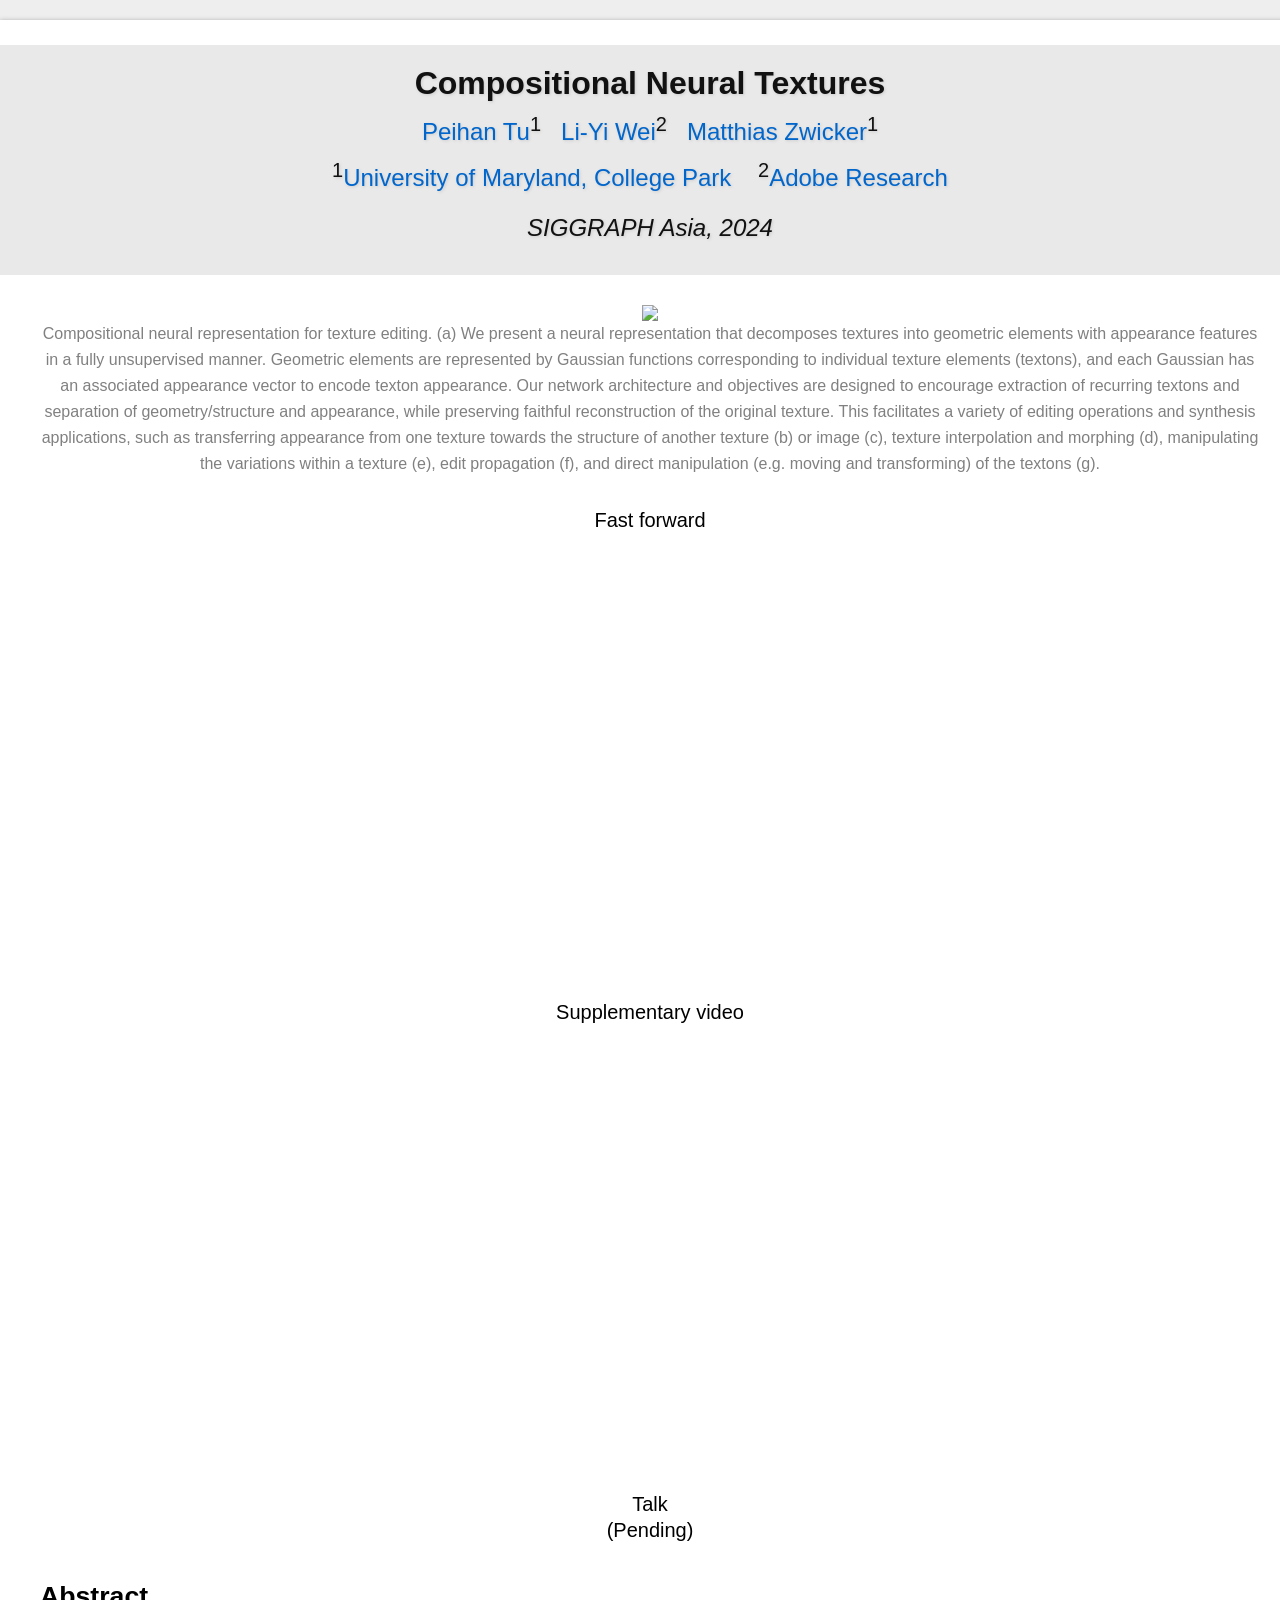
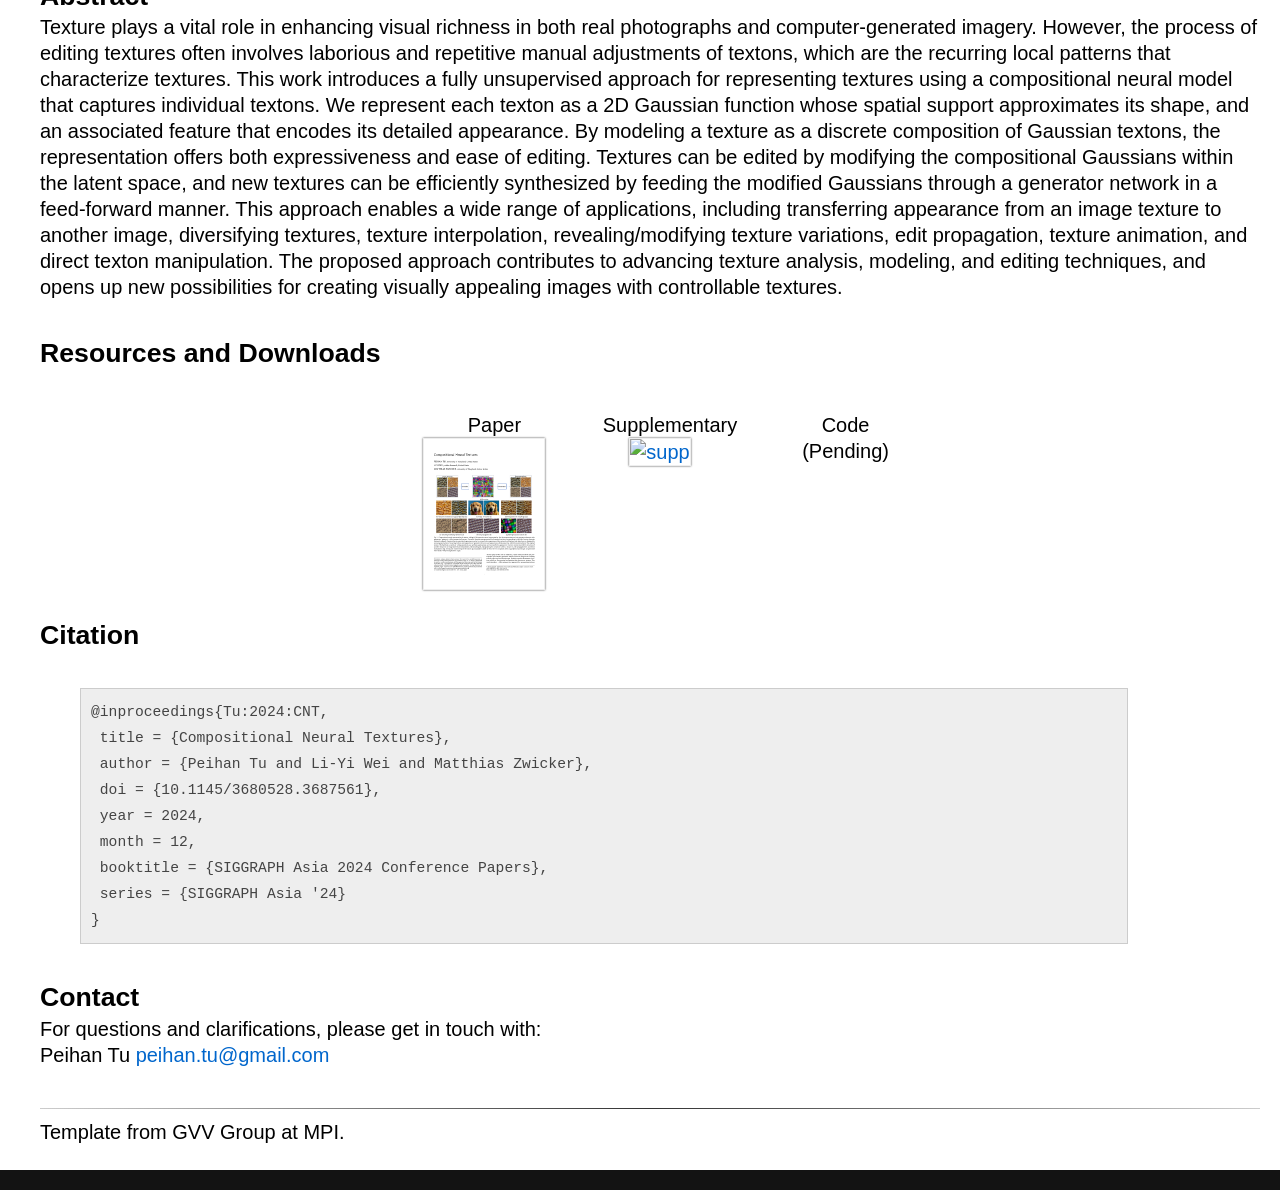
==== index.html @ 29bc8c6d "Add others" ====
<!DOCTYPE html PUBLIC "-//W3C//DTD XHTML 1.0 Transitional//EN" "http://www.w3.org/TR/xhtml1/DTD/xhtml1-transitional.dtd">
<html xmlns="http://www.w3.org/1999/xhtml" class="cye-disabled cye-nm"><head><meta http-equiv="Content-Type" content="text/html; charset=UTF-8">
<title>Compositional Neural Textures</title>


<!-- Meta tags for Zotero grab citation -->
<meta name="citation_title" content="Compositional Neural Textures">
<meta name="citation_author" content="Tu, Peihan">
<meta name="citation_author" content="Wei, Li-Yi">
<meta name="citation_author" content="Zwicker, Matthias">
<meta name="citation_publication_date" content="2024">
<meta name="citation_conference_title" content="SIGGRAPH Asia 2024">
<!-- <meta name="citation_volume" content="271"> -->
<!-- <meta name="citation_issue" content="20"> -->
<!-- <meta name="citation_firstpage" content="11761"> -->
<!-- <meta name="citation_lastpage" content="11766"> -->
<meta name="citation_pdf_url" content="https://phtu-cs.github.io/cct-siga20/index_files/siga24-cnt-Tu.pdf">

<!-- Meta tags for search engines to crawl -->
<meta name="robots" content="index,follow">
<meta name="description" content="Repetitive patterns are ubiquitous in natural and man-made objects, with a variety of development tools and methods. Manual authoring provides unprecedented degree of freedom and control, but can require significant artistic expertise and manual labor. Computational methods can automate parts of the manual creation process, but are mainly tailored for discrete pixels or elements instead of more general continuous structures. We propose an example-based method to synthesize continuous curve patterns from exemplars. Our main idea is to extend prior sample-based discrete element synthesis methods to consider not only sample positions (geometry) but also their connections (topology). Since continuous structures can exhibit higher complexity than discrete elements, we also propose robust, hierarchical synthesis to enhance output quality. Our algorithm can generate a variety of continuous curve patterns fully automatically. For further quality improvement and customization, we also present an autocomplete user interface to facilitate interactive creation and iterative editing. We evaluate our methods and interface via different patterns, ablation studies, and comparisons with alternative methods.">
<meta name="keywords" content="curve, textures, graphics, rendering, synthesis, vector graphics, patterns">
<link rel="author" href="http://www.cs.umd.edu/~phtu/">

<!-- Fonts and stuff -->
<!--<link href='http://fonts.googleapis.com/css?family=Open+Sans:400italic,700italic,800italic,400,700,800' rel='stylesheet' type='text/css'>-->
<link rel="stylesheet" type="text/css" href="./index_files/project.css" media="screen">
<link rel="stylesheet" type="text/css" media="screen" href="./index_files/iconize.css">
<!--<script src="js/google-code-prettify/prettify.js"></script>--> 


<style id="nightModeStyle">
html.cye-enabled.cye-nm:not(*:-webkit-full-screen) body,
 html.cye-enabled.cye-nm:not(*:-webkit-full-screen) #cye-workaround-body {-webkit-filter:contrast(91%) brightness(84%) invert(1);}</style><style id="cyebody">html.cye-enabled.cye-lm body{background-color:#cae6cd !important;border-color:rgb(50, 57, 51) !important;background-image:none !important;color:#000000  !important}</style><style id="cyediv">html.cye-enabled.cye-lm div{background-color:#cae6cd !important;border-color:rgb(50, 57, 51) !important;background-image:none !important;color:#000000  !important}</style><style id="cyetable">html.cye-enabled.cye-lm th{background-color:#cae6cd !important;border-color:rgb(50, 57, 51) !important;background-image:none !important;color:#000000  !important}html.cye-enabled.cye-lm td{background-color:#cae6cd !important;border-color:rgb(50, 57, 51) !important;background-image:none !important;color:#000000  !important}</style><style id="cyetextInput">html.cye-enabled.cye-lm input[type=text]{background-color:#cae6cd !important;border-color:rgb(50, 57, 51) !important;background-image:none !important;color:#000000  !important}html.cye-enabled.cye-lm textarea{background-color:#cae6cd !important;border-color:rgb(50, 57, 51) !important;background-image:none !important;color:#000000  !important}</style><style id="cyeselect">html.cye-enabled.cye-lm select{background-color:#cae6cd !important;border-color:rgb(50, 57, 51) !important;background-image:none !important;color:#000000  !important}</style><style id="cyeul">html.cye-enabled.cye-lm ul{background-color:#cae6cd !important;border-color:rgb(50, 57, 51) !important;background-image:none !important;color:#000000  !important}</style><style id="cyeChangeByClick">html.cye-enabled.cye-lm .cye-lm-tag,html.cye-enabled.cye-lm.cye-lm-tag{background-color:#cae6cd !important;border-color:rgb(50, 57, 51) !important;background-image:none !important;color:#000000  !important}</style></head>

<body style="">
  <div id="content">
    <div id="content-inner">
      <div class="section logos">
	<!-- <a href="https://www.cs.umd.edu/" target="_blank"><img width="18%" height="18%" src="./index_files/umd.png"></a> -->
<!-- 	<a href="http://www.cs.uni-saarland.de/" target="_blank"><img width="15%" height="15%" src="images/uds_csgrad_web.png"></a>
	<a href="https://www.epfl.ch/en/" target="_blank"><img width="14%" height="14%" src="images/epfl.png"></a>
	<a href="https://www.cs.ubc.ca/" target="_blank"><img width="14%" height="14%" src="images/ubc.png"></a> -->
      </div>

      <div class="section head">
          <h1>Compositional Neural Textures</h1>

	<div class="authors">
	  <a href="http://www.cs.umd.edu/~phtu/" target="_blank">Peihan Tu</a><sup>1</sup>&nbsp;&nbsp;
	  <a href="https://www.liyiwei.org/" target="_blank">Li-Yi Wei</a><sup>2</sup>&nbsp;&nbsp;
	  <a href="http://www.cs.umd.edu/~zwicker/" target="_blank">Matthias Zwicker</a><sup>1</sup>
	  <!-- &#160;&#160; -->
	 <!--  <a href="http://people.mpi-inf.mpg.de/~elgharib/" target="_blank">Mohamed Elgharib</a><sup>1,2</sup>&#160;&#160;<br />
	  <a href="https://people.epfl.ch/pascal.fua" target="_blank">Pascal Fua</a><sup>3</sup>&#160;&#160;
	  <a href="http://people.mpi-inf.mpg.de/~hpseidel/" target="_blank">Hans-Peter Seidel</a><sup>1,2</sup>&#160;&#160;
	  <a href="https://people.epfl.ch/helge.rhodin" target="_blank">Helge Rhodin</a><sup>3,4</sup>&#160;&#160;
	  <a href="http://virtualhumans.mpi-inf.mpg.de/people/pons-moll.html" target="_blank">Gerard Pons-Moll</a><sup>1,2</sup>&#160;&#160;
	  <a href="http://www.mpi-inf.mpg.de/~theobalt/" target="_blank">Christian Theobalt</a><sup>1,2</sup> -->
	</div>

	<div class="affiliations">
	  <sup>1</sup><a href="https://www.cs.umd.edu/" target="_blank">University of Maryland, College Park</a> &nbsp;&nbsp;
	  <sup>2</sup><a href="https://research.adobe.com/" target="_blank">Adobe Research</a> &nbsp;&nbsp;
	  <br>
	</div>

<!--
	<div class="venue">The IEEE/CVF Conference on Computer Vision and Pattern Recognition (<a href="http://cvpr2020.thecvf.com/" target="_blank">CVPR 2020</a>) (<strong><font color="red">Oral</font></strong>), Seattle, WA.</div>
-->

		<div class="venue">SIGGRAPH Asia, 2024 </div> 

      </div>
	  

	  <!--	<div class="section abstract">
	  <center>
	    <h2>
	      <b>Update: The dataset is now available for download</b>
	      </h2>
	    </center>
	  <center>
	    <h2>
	      <b>Update: Live demo of VNect at CVPR17! (<a href="../VNectDemo/" target="_blank">More details</a>)</b>
	      </h2>
              </center>
          </br>
	  <center>
	    <h2>
                <b>Update: <a href="../VNectDemo/" target="_blank">VNect Demo</a> Model and Code Available For <br> Download as a <a href="#library"> C++ Library</a>! </b>
	      </h2>
	    </center>
          </div> -->


    <!--   <div class="section teaser">
          <iframe width="640" height="360" src="//www.youtube-nocookie.com/embed/W1ZNFfftx2E?showinfo=0&controls=1&modestbranding=0&autohide=1&theme=light" frameborder="0" webkitallowfullscreen mozallowfullscreen allowfullscreen></iframe> 
        <video width="70%" class="tab" controls>Your browser does not support the &lt;video&gt; tag.
              <source src="https://www.youtube.com/watch?v=l3h9JZHAOqI"/>
        </video>
 -->


	<!-- <p style="font-size:11px; text-align:center">
	  Download Video: <a href="content/XNect_SIGGRAPH2020.mp4" target="_blank">HD</a> (MP4, 1080p, 152 MB)
	</p> -->
      <!-- </div> -->

<!--
          <div class="section teaser">
	  	<iframe src="./index_files/l3h9JZHAOqI.html" webkitallowfullscreen="" mozallowfullscreen="" allowfullscreen="" width="640" height="360" frameborder="0"></iframe>
	<p style="font-size:11px; text-align:center">
	  <a href="https://yuejiang-nj.github.io/papers/CVPR2020_SDFDiff/video.mp4" target="_blank">Download Video</a>(MP4, 57.7 MB)
	</p>
      </div>

      <div class="section teaser">
	  	<iframe src="./index_files/0A83pElG5gk.html" webkitallowfullscreen="" mozallowfullscreen="" allowfullscreen="" width="640" height="360" frameborder="0"></iframe>
	<p style="font-size:11px; text-align:center">
	  <a href="https://yuejiang-nj.github.io/papers/CVPR2020_SDFDiff/talk.mp4" target="_blank">Download Video</a>(MP4, 18.0 MB)
	</p>
      </div>

-->

	<div class="section teaser"> 
	<figure align="center">
	<img src="./index_files/teaser.png" align="center" width="900">
	<figcaption style="font-family: Arial, sans-serif; font-size: 16px; color: gray;">
	Compositional neural representation for texture editing. (a) We present a neural representation that decomposes textures into geometric elements with appearance features in a fully unsupervised manner. Geometric elements are represented by Gaussian functions corresponding to individual texture elements (textons), and each Gaussian has an associated appearance vector to encode texton appearance. Our network architecture and objectives are designed to encourage extraction of recurring textons and separation of geometry/structure and appearance, while preserving faithful reconstruction of the original texture. This facilitates a variety of editing operations and synthesis applications, such as transferring appearance from one texture towards the structure of another texture (b) or image (c), texture interpolation and morphing (d), manipulating the variations within a texture (e), edit propagation (f), and direct manipulation (e.g. moving and transforming) of the textons (g). </figcaption>
	</figure>
	</div>

	           <div class="section teaser">
		  	 Fast forward
		  	<br>
<iframe width="728" height="410" src="https://www.youtube.com/embed/vR_dFHmOihk?si=o30Qa0la5D16f0Hr" title="YouTube video player" frameborder="0" allow="accelerometer; autoplay; clipboard-write; encrypted-media; gyroscope; picture-in-picture; web-share" referrerpolicy="strict-origin-when-cross-origin" allowfullscreen></iframe>

<br>
<br>

      </div>
  
      	           <div class="section teaser">
      	           	 Supplementary video<br>
<iframe width="728" height="410" src="https://www.youtube.com/embed/t15AtWZ4SGk?si=tcCf8q6brAreASyw" title="YouTube video player" frameborder="0" allow="accelerometer; autoplay; clipboard-write; encrypted-media; gyroscope; picture-in-picture; web-share" referrerpolicy="strict-origin-when-cross-origin" allowfullscreen></iframe>
<br>
<br>
      </div>

      	           <div class="section teaser">
      	           	 Talk <br> (Pending)
      </div>
      <div class="section abstract">
	<h2>Abstract</h2>
	<p>
		
Texture plays a vital role in enhancing visual richness in both real photographs and computer-generated imagery. However, the process of editing
textures often involves laborious and repetitive manual adjustments of textons, which are the recurring local patterns that characterize textures. This
work introduces a fully unsupervised approach for representing textures using a compositional neural model that captures individual textons. We represent each texton as a 2D Gaussian function whose spatial support approximates its shape, and an associated feature that encodes its detailed
appearance. By modeling a texture as a discrete composition of Gaussian textons, the representation offers both expressiveness and ease of editing. Textures can be edited by modifying the compositional Gaussians within the latent space, and new textures can be efficiently synthesized by feeding the modified Gaussians through a generator network in a feed-forward manner. This approach enables a wide range of applications, including transferring appearance from an image texture to another image, diversifying textures,
texture interpolation, revealing/modifying texture variations, edit propagation, texture animation, and direct texton manipulation. The proposed approach contributes to advancing texture analysis, modeling, and editing techniques, and opens up new possibilities for creating visually appealing images with controllable textures.

	</p>
      </div>


<!--      <div class="section library">
	<h2>VNect Library (New!!)</h2>
        <a name="library"></a>
	<p>
        The C++ Library (Windows only) comes bundled with the lastest, greatest, faster and better VNect demo network, along with the kinematic skeleton fitting stage, and configurable filtering for various stages of the pipeline. The hyperparameters of the various stages are configurable, and the motion tracking results can be exported to BVH. For further details refer to the documentation supplied with the library. For access, see <a href='https://gvv-assets.mpi-inf.mpg.de/vnectlib'>GVV Assets Portal</a>.
	</p>
	<center>
	  <ul>
            <li class="grid_larger">
	      <div class = "griditem_larger">
                  <img src="images/vnect_bvh1.gif" alt="VNect BVH Example 1">
		</div>
	      </li>
	    <li class="grid_larger"> 
	       <div class = "griditem_larger"> 
                  <img src="images/vnect_bvh2.gif" alt="VNect BVH Example 2">
	       </div>
	     </li>
	    </ul>
	    </center>
</div> -->

      <div class="section downloads">
	<h2>Resources and Downloads</h2>
	<center>
	  <ul>
            <li class="grid">
	      <div class="griditem">
	      	<br>
		  Paper<br> 
		<a href="index_files/siga24-cnt-Tu.pdf">
		<img src="index_files/paper_thumbnail.png" style="width: 80%; height: 100%" alt = "paper (Arxiv)">
		</a>
		  <!-- <a href="https://hal.inria.fr/hal-03044852" target="_blank">PDF</a> --> 
		</div>
	      </li>

            <li class="grid">
	      <div class="griditem">
	      	<br>
		  Supplementary<br> 
		<a href="index_files/supp.pdf">
		<img src="index_files/supp_thumbnail.png" style="width: 80%; height: 100%" alt = "supp">
		</a>
		  <!-- <a href="https://hal.inria.fr/hal-03044852" target="_blank">PDF</a> --> 
		</div>
	      </li>

	    <li class="grid"> 
	       <div class="griditem"> <br>
	     	Code<br> (Pending) <!--<a href="https://github.com/YueJiang-nj/CVPR2020-SDFDiff" target="_blank">Pending</a> -->
                <!--<br />(See Contact section) -->
	       </div>
	     </li>

	   <!--  <li class="grid"> 
	       <div class = "griditem"> 
		<a href="https://docs.google.com/spreadsheets/d/12dmh9_Tx7bj1UXgM5v1KIXdID7bhqFKI73XTWEcqzmY/edit?usp=sharing" target="_blank" class="imageLink"><img src = "images/qual.jpg"></a><br />
	     	CC BY Sequences<br /> <a href="https://docs.google.com/spreadsheets/d/12dmh9_Tx7bj1UXgM5v1KIXdID7bhqFKI73XTWEcqzmY/edit?usp=sharing" target="_blank">Links</a>
	       </div>
	     </li> -->
             
	    </ul>
	    </center>
	    </div>
<br>

 <div class="section list">
	<h2>Citation</h2>
	<!--
	<p><a href="https://yuejiang-nj.github.io/papers/CVPR2020_SDFDiff/reference.bib" target="_blank">BibTeX, 1 KB</a></p> -->
	<div class="section bibtex">
<pre>@inproceedings{Tu:2024:CNT,
 title = {Compositional Neural Textures},
 author = {Peihan Tu and Li-Yi Wei and Matthias Zwicker},
 doi = {10.1145/3680528.3687561},
 year = 2024,
 month = 12,
 booktitle = {SIGGRAPH Asia 2024 Conference Papers},
 series = {SIGGRAPH Asia '24}
}</pre>

	  </div>
 </div>
   
      <div class="section contact">
	<h2>Contact</h2>
        <a name="contact"></a>
        For questions and clarifications, please get in touch with:<br>
        Peihan Tu <a href="mailto:peihan.tu@gmail.com">peihan.tu@gmail.com</a> <br>
      </div>

      <div class="section">
	<hr class="smooth">
	  Template from GVV Group at MPI.
	  <!-- <a href="http://www.zotero.org" target="_blank">Zotero</a> translator friendly. |  -->
          <!--Page last updated--> 
              <!--#config timefmt="%d-%b-%Y" --><!--#echo var="LAST_MODIFIED" -->
              <!-- <a href="https://imprint.mpi-klsb.mpg.de/inf/xnect">Imprint</a> | -->
              <!-- <a href="https://data-protection.mpi-klsb.mpg.de/inf/xnect">Data Protection</a>  -->
      </div>

    </div>
  </div>




</body><div id="cyeBlackMaskLayer" style="background-color: rgb(19, 19, 19); position: fixed; width: 1980px; height: 1080px; z-index: -2147483648;"></div><div id="cye-workaround-body" style="position: absolute; left: 0px; top: 0px; z-index: -2147483646; background: none 0% 0% / auto repeat scroll padding-box border-box rgb(238, 238, 238); height: 2350px; width: 1440px;"></div><div id="cye-workaround-body-image" style="position: absolute; left: 0px; top: 0px; z-index: -2147483645; background: none 0% 0% / auto repeat scroll padding-box border-box rgba(0, 0, 0, 0); height: 2350px; width: 1440px;"></div><div id="__genieContainer" style="all: initial;"></div></html>
---- index_files/project.css ----
html, body
{
    margin:10px 0px;
    padding:0px;
    text-align:center;
    background-color: #EEEEEE;
}

table
{
    border: 1px solid black;
    border-collapse: collapse;
}
th,td
{
    border: 1px solid black;
    padding: 5px;
}

#content 
{
    width:1300px;
    max-width:1500px;
    min-width:800px;
    height: auto !important;
    height: 100%;
    min-height: 100%;
    margin:0 auto;
    text-align:left;
    /* border:1px solid #777; */
    background-color: white;
    box-shadow: 0px 1px 5px #999;
    font-family: 'Open Sans', sans-serif;
    font-size: 10.5pt;
    /* line-height: 2; */
    -webkit-text-size-adjust: none;
}

#content-inner
{
    padding:15px 0;
}

#teaseimg
{
    height:auto;
    width:50%;
    box-shadow: 0px 0px 10px #444444;
    border:1px solid #000000;
}

hr.smooth
{
    border: 0;
    height: 1px;
    width: 100%;
    background: #333;
    background-image: -webkit-linear-gradient(left, #ccc, #333, #ccc); 
    background-image:    -moz-linear-gradient(left, #ccc, #333, #ccc); 
    background-image:     -ms-linear-gradient(left, #ccc, #333, #ccc); 
    background-image:      -o-linear-gradient(left, #ccc, #333, #ccc); 
}

a:link { color: #0066CC; text-decoration: none }
a:visited { color: #743399; text-decoration: none }
a:hover { color: #FF4B33; text-decoration: none }
a:active { color: #FF4B33; text-decoration: none }


/* Some of this has been copied from http://www.mpi-inf.mpg.de/resources/rgbz-camera/ */
/* Sections of the page. */
.section { margin: 2em 2em 0.5em 2em; line-height: 130%; font-size: 15pt;}
.section h2 { margin-top: 0.5em; margin-bottom: 0.2em; font-size: 20pt;}

/* Logo section. */
.logos { margin: 1.5em 0; text-align: center; margin-top:5px; margin-bottom:10px; }
.logos img { vertical-align:top; margin:0 1.25em; border:0; }

/* Page header. */
.head { text-align: center; margin: 0.5em 0; padding: 0.5em 0; background-color:#e9e9e9; text-shadow: 1px 1px 3px #cccccc; }
.head { color: #111; }
.head h1 { font-size: 24pt; line-height:27pt; margin: 10px 0; }
.head h1 a { text-decoration:none; }
.authors { font-size: 18pt; margin: 0 0 1em 0; }
.affiliations { font-size: 18pt; margin: -0.5em 0 10pt 0; }
.venue { font-style:italic; font-size: 18pt; margin: 1em 0 1em 0; }
.tagline { font-style:italic; font-size: 10.5pt; margin: 1em 0 1em 0; }

/* Specific section styling. */
.teaser { margin: 1.5em 0; text-align: center; }
div.content-primary .teaser p img { display: block; float: none; border: 0; margin: 4em auto 1em auto; }
.abstract { line-height: 130%; font-size: 15pt;}
.abstract p { margin-top: 0; }
.downloads ul { margin-top: 0.5em; }
.list ul { margin-top: 0.5em; }
.bibtex pre
{
    margin-bottom: 0;
    font-family: Consolas, Monaco, monospace;
    white-space: pre-wrap; /* CSS 3 */
    white-space: -moz-pre-wrap; /* Mozilla, since 1999 */
    white-space: -pre-wrap; /* Opera 4-6 */
    white-space: -o-pre-wrap; /* Opera 7 */
    word-wrap: break-word; /* IE 5.5+ */
    width: 90%;
    color: #444;
    padding: 10px;
    background: #eee;
    border: 1px solid #ccc;
    overflow: auto;
    font-size: 11pt;
}
.acknowledgments { line-height: 130%; font-size: 15pt;}
.acknowledgments p { margin-top: 0; }
.contact { line-height: 130%; font-size: 15pt;}

.heading { margin: 2.5em 0; text-align: center; font-size: 15pt;}
.datasets { width: 650px; margin: 3em auto; font-size: 15pt;}
.datasets ul { padding-bottom: 1em; font-size: 15pt;}
.dataset { float: left; width: 204px; margin: 5px 10px 15px 0px; text-align: center; font-size: 15pt;}
.dataset h2 { display: inline; font-size: 15pt;}
.dataset img { border: 2px solid #222; margin: 0.25em auto; display: block; font-size: 15pt;}
.backlink { text-align: center; font-size: 15pt;}

/* Display lists in a grid of fixed size. This is useful when lists have associated images. */
/* Idea from http://blog.mozilla.org/webdev/2009/02/20/cross-browser-inline-block/ */
li.grid
{
    width: 150px;
    height: 150px;
    /* border: 1px solid #000; */
    display: -moz-inline-stack;
    display: inline-block;
    vertical-align: top;
    margin: 10px;
    zoom: 1;
    *display: inline;
    line-height: 130%;
    _height: 100px; /*font-size: 15pt;*/
}
/* Formatting for each item in a 2D grid. This is used typically in the downloads section. */
.griditem
{
    font-size: 15pt;
    text-align: center;
	display: inline; 
    line-height: 130%;
}
.griditem img
{
    text-align: center;
    height:150px;
    width:150px;
    border: 1px solid #eee;
    box-shadow: 0px 0px 2px #444444; 
}
---- index_files/iconize.css ----
/* Iconize 0.5 */

/* websites (pictures and movies) */
a[href *="youtube.com/watch?"], a[href *="sevenload.com/videos/"], a[href *="metacafe.com/watch/"] { 
	padding: 5px 20px 5px 0;
	background: transparent url(../icns/icon_film.gif) no-repeat center right;
}

a[href *="flickr.com/photos/"], a[href *="zooomr.com"], a[href *="imageshack.us"], a[href *="bubbleshare.com"], a[href *="sevenload.com/bilder/"] { 
	padding: 5px 20px 5px 0;
	background: transparent url(../icns/icon_pic.gif) no-repeat center right;
}

/* extensions */

a[href$='.doc'], a[href$='.rtf'] {
	padding: 5px 20px 5px 0;
	background: transparent url(../icns/icon_doc.gif) no-repeat center right;
}

a[href$='.txt'] {
	padding: 5px 20px 5px 0;
	background: transparent url(../icns/icon_txt.gif) no-repeat center right;
}

a[href$='.xls'] {
	padding: 5px 20px 5px 0;
	background: transparent url(../icns/icon_xls.gif) no-repeat center right;
}

a[href$='.rss'], a[href$='.atom'] { 
	padding: 5px 20px 5px 0;
	background: transparent url(../icns/icon_feed.gif) no-repeat center right;
}

a[href$='.opml'] { 
	padding: 5px 20px 5px 0;
	background: transparent url(../icns/icon_opml.gif) no-repeat center right;
}

a[href$='.phps'] { 
	padding: 5px 20px 5px 0;
	background: transparent url(../icns/icon_phps.gif) no-repeat center right;
}

a[href$='.phps'] { 
	padding: 5px 20px 5px 0;
	background: transparent url(../icns/icon_phps.gif) no-repeat center right;
}

a[href$='.torrent'] { 
	padding: 5px 20px 5px 0;
	background: transparent url(../icns/icon_torrent.gif) no-repeat center right;
}

a[href$='.vcard'] { 
	padding: 5px 20px 5px 0;
	background: transparent url(../icns/icon_vcard.gif) no-repeat center right;
}

a[href$='.exe'] { 
	padding: 5px 20px 5px 0;
	background: transparent url(../icns/icon_exe.gif) no-repeat center right;
}

a[href$='.dmg'], a[href$='.app'] { 
	padding: 5px 20px 5px 0;
	background: transparent url(../icns/icon_dmg.gif) no-repeat center right;
}

a[href$='.pps'] { 
	padding: 5px 20px 5px 0;
	background: transparent url(../icns/icon_pps.gif) no-repeat center right;
}

a[href$='.pdf'] { 
	padding: 5px 20px 5px 0;
	background: transparent url(../icns/icon_pdf.gif) no-repeat center right;
}

a[href$='.xpi'] { 
	padding: 5px 20px 5px 0;
	background: transparent url(../icns/icon_plugin.gif) no-repeat center right;
}

a[href$='.fla'], a[href$='.swf'] { 
	padding: 5px 20px 5px 0;
	background: transparent url(../icns/icon_flash.gif) no-repeat center right;
}

a[href$='.zip'], a[href$='.rar'], a[href$='.gzip'], a[href$='.bzip'], a[href$='.ace'] { 
	padding: 5px 20px 5px 0;
	background: transparent url(../icns/icon_archive.gif) no-repeat center right;
}

a[href$='.ical'] { 
	padding: 5px 20px 5px 0;
	background: transparent url(../icns/icon_ical.gif) no-repeat center right;
}

a[href$='.css'] { 
	padding: 5px 20px 5px 0;
	background: transparent url(../icns/icon_css.gif) no-repeat center right;
}

a[href$='.ttf'] { 
	padding: 5px 20px 5px 0;
	background: transparent url(../icns/icon_ttf.gif) no-repeat center right;
}

a[href$='.jpg'], a[href$='.gif'], a[href$='.png'], a[href$='.bmp'], a[href$='.jpeg'], a[href$='.svg'], a[href$='.eps'] { 
	padding: 5px 20px 5px 0;
	background: transparent url(../icns/icon_pic.gif) no-repeat center right;
}

a[href$='.mov'], a[href$='.wmv'], a[href$='.mp4'], a[href$='.avi'], a[href$='.mpg'] { 
	padding: 5px 20px 5px 0;
	background: transparent url(../icns/icon_film.gif) no-repeat center right;
}

a[href$='.mp3'], a[href$='.wav'], a[href$='.ogg'], a[href$='.wma'], a[href$='.m4a'] { 
	padding: 5px 20px 5px 0;
	background: transparent url(../icns/icon_music.gif) no-repeat center right;
}

/* TeX files added by Srinath 14-Oct-2013 */
a[href$='.tex'], a[href$='.bib'], a[href$='.latex'] { 
	padding: 5px 20px 5px 0;
	background: transparent url(../icns/latex.gif) no-repeat center right;
}


/* messenger */
a[href ^="aim:"] {
	padding: 5px 20px 5px 0;
    background: transparent url(../icns/icon_aim.gif) no-repeat center right;
}

a[href ^="msnim:"] {
	padding: 5px 20px 5px 0;
    background: transparent url(../icns/icon_msn.gif) no-repeat center right;
}

a[href ^="xmpp:"] {
	padding: 5px 20px 5px 0;
    background: transparent url(../icns/icon_jabber.gif) no-repeat center right;
}

a[href *="icq.com"] { 
	padding: 5px 20px 5px 0;
	background: transparent url(../icns/icon_icq.gif) no-repeat center right;
}

a[href *="edit.yahoo.com/config/send_webmesg?"] { 
	padding: 5px 20px 5px 0;
	background: transparent url(../icns/icon_yim.gif) no-repeat center right;
}

a[href ^="callto:"] {
	padding: 5px 20px 5px 0;
    background: transparent url(../icns/icon_call.gif) no-repeat center right;
}

a[href ^="skype:"] {
	padding: 5px 20px 5px 0;
    background: transparent url(../icns/icon_skype.gif) no-repeat center right;
}

a[href ^="gg:"] {
	padding: 5px 20px 5px 0;
    background: transparent url(../icns/icon_gadugadu.gif) no-repeat center right;
}

/* email */
a[href ^="mailto:"] {
	padding: 5px 20px 5px 0;
    background: transparent url(../icns/icon_mailto.gif) no-repeat center right;
}

/* use this class to make sure that images won't get iconized */

.imageLink {
	padding-right: 0px !important;
	background: none !important;
}
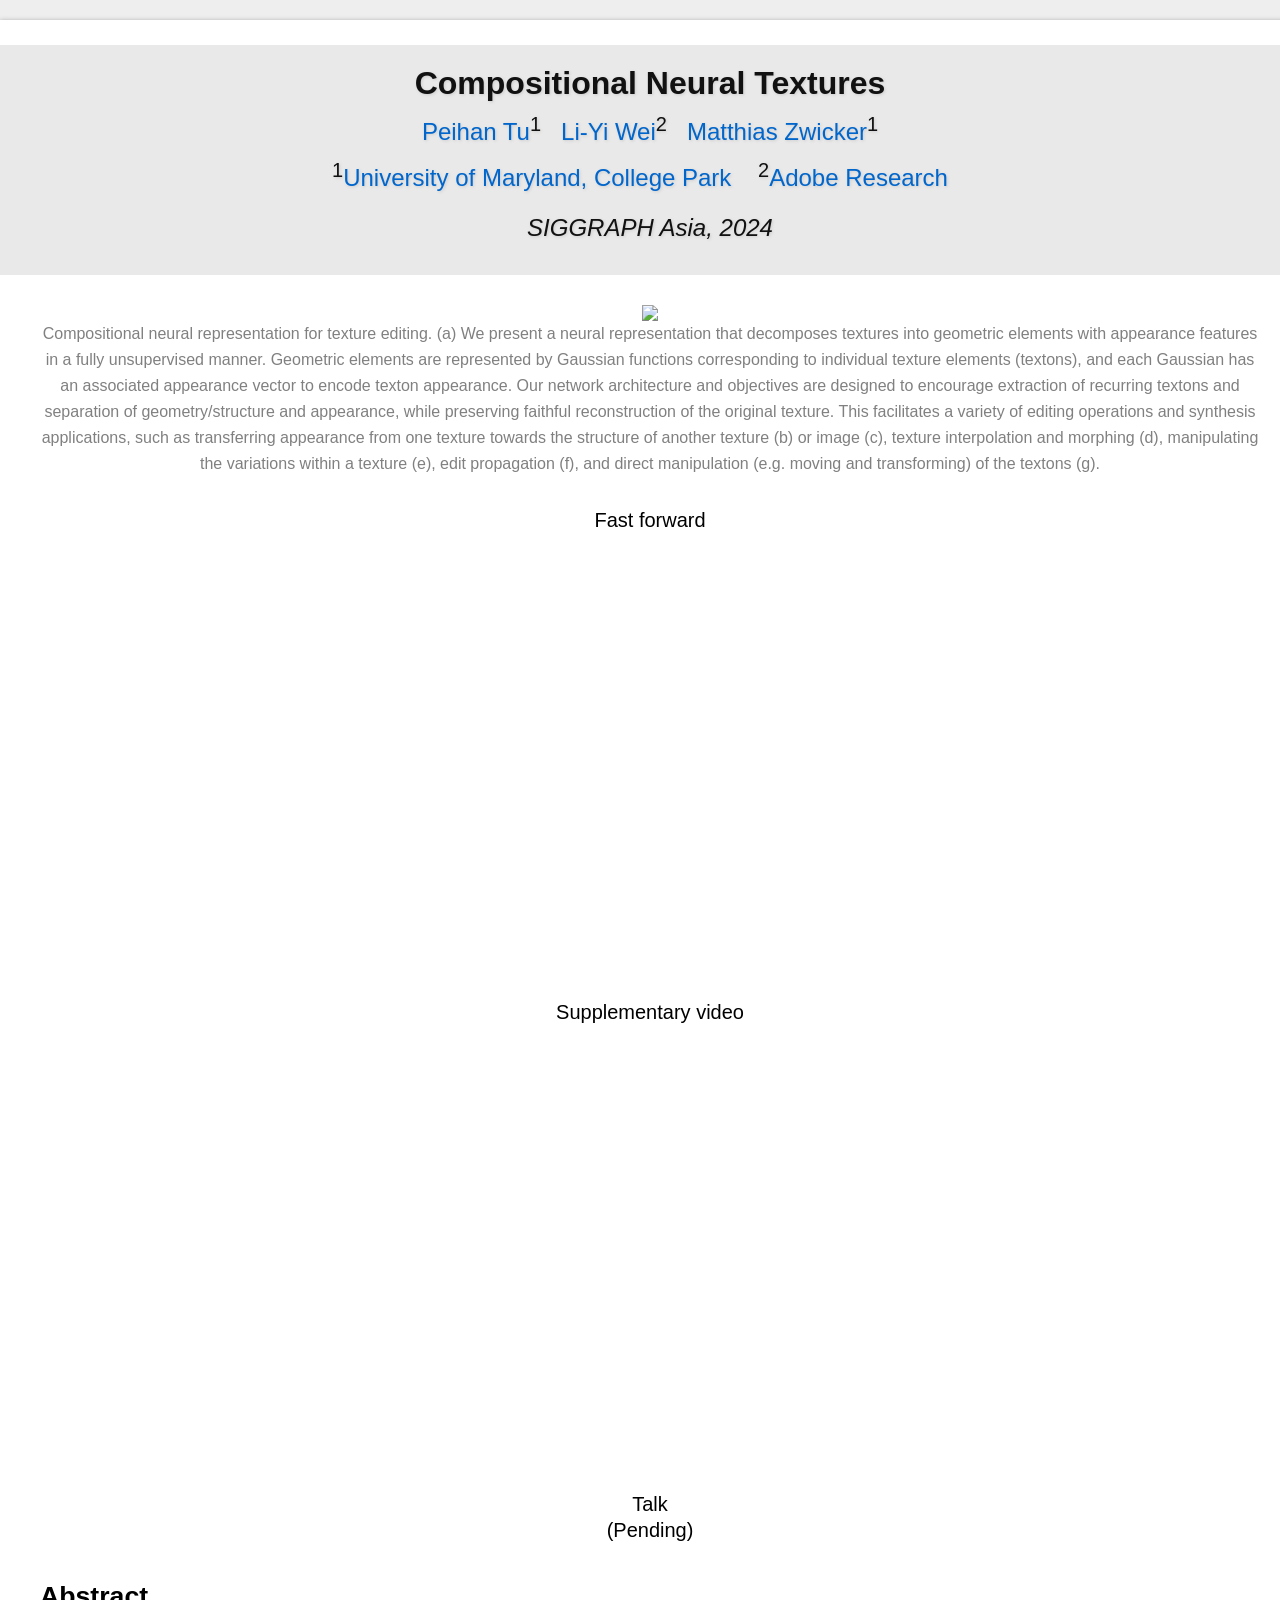
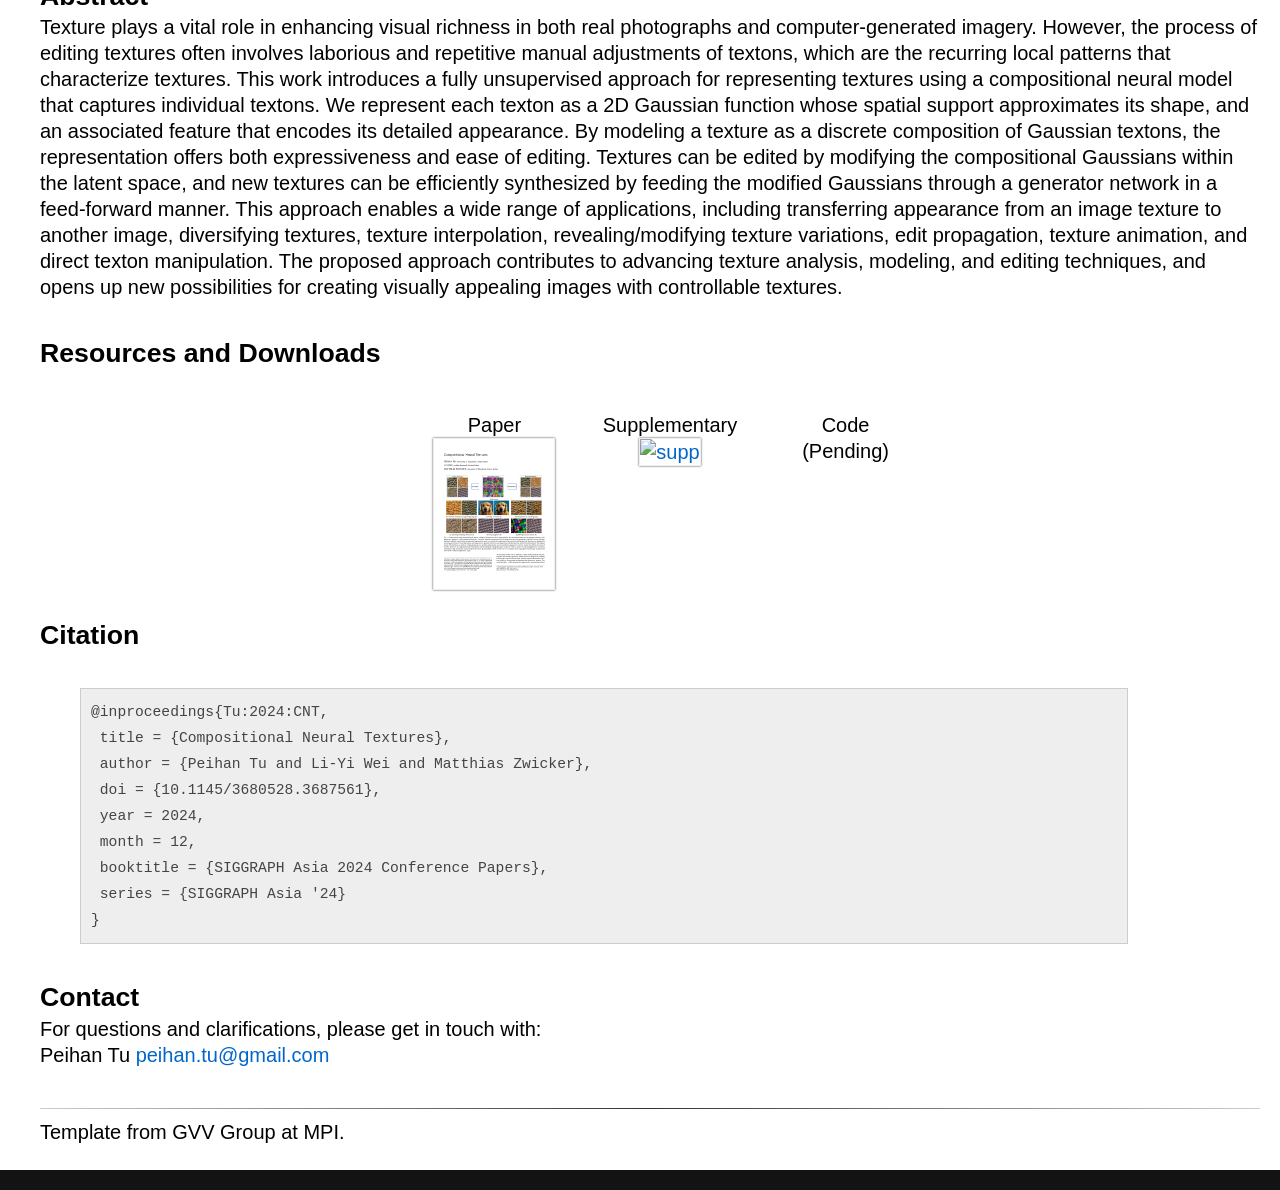
==== commit 1c1a3f28: "change links to pdf files" ====
--- a/index.html
+++ b/index.html
@@ -14,13 +14,17 @@
 <!-- <meta name="citation_issue" content="20"> -->
 <!-- <meta name="citation_firstpage" content="11761"> -->
 <!-- <meta name="citation_lastpage" content="11766"> -->
-<meta name="citation_pdf_url" content="https://phtu-cs.github.io/cct-siga20/index_files/siga24-cnt-Tu.pdf">
+<meta name="citation_pdf_url" content="https://phtu-cs.github.io/cnt-siga24/index_files/siga24-cnt-Tu.pdf">
 
 <!-- Meta tags for search engines to crawl -->
 <meta name="robots" content="index,follow">
-<meta name="description" content="Repetitive patterns are ubiquitous in natural and man-made objects, with a variety of development tools and methods. Manual authoring provides unprecedented degree of freedom and control, but can require significant artistic expertise and manual labor. Computational methods can automate parts of the manual creation process, but are mainly tailored for discrete pixels or elements instead of more general continuous structures. We propose an example-based method to synthesize continuous curve patterns from exemplars. Our main idea is to extend prior sample-based discrete element synthesis methods to consider not only sample positions (geometry) but also their connections (topology). Since continuous structures can exhibit higher complexity than discrete elements, we also propose robust, hierarchical synthesis to enhance output quality. Our algorithm can generate a variety of continuous curve patterns fully automatically. For further quality improvement and customization, we also present an autocomplete user interface to facilitate interactive creation and iterative editing. We evaluate our methods and interface via different patterns, ablation studies, and comparisons with alternative methods.">
-<meta name="keywords" content="curve, textures, graphics, rendering, synthesis, vector graphics, patterns">
-<link rel="author" href="http://www.cs.umd.edu/~phtu/">
+<meta name="description" content="Texture plays a vital role in enhancing visual richness in both real photographs and computer-generated imagery. However, the process of editing textures often involves laborious and repetitive manual adjustments of textons, which are the recurring local patterns that characterize textures. This
+work introduces a fully unsupervised approach for representing textures using a compositional neural model that captures individual textons. We represent each texton as a 2D Gaussian function whose spatial support approximates its shape, and an associated feature that encodes its detailed
+appearance. By modeling a texture as a discrete composition of Gaussian textons, the representation offers both expressiveness and ease of editing. Textures can be edited by modifying the compositional Gaussians within the latent space, and new textures can be efficiently synthesized by feeding the modified Gaussians through a generator network in a feed-forward manner. This approach enables a wide range of applications, including transferring appearance from an image texture to another image, diversifying textures,
+texture interpolation, revealing/modifying texture variations, edit propagation, texture animation, and direct texton manipulation. The proposed approach contributes to advancing texture analysis, modeling, and editing techniques, and opens up new possibilities for creating visually appealing images with controllable textures.
+">
+<meta name="keywords" content="textures, graphics, rendering, synthesis, neural network, compositional, representation learning, Gaussians">
+<link rel="author" href="https://phtu-cs.github.io/website/">
 
 <!-- Fonts and stuff -->
 <!--<link href='http://fonts.googleapis.com/css?family=Open+Sans:400italic,700italic,800italic,400,700,800' rel='stylesheet' type='text/css'>-->
@@ -196,8 +200,8 @@
 	      <div class="griditem">
 	      	<br>
 		  Paper<br> 
-		<a href="index_files/siga24-cnt-Tu.pdf">
-		<img src="index_files/paper_thumbnail.png" style="width: 80%; height: 100%" alt = "paper (Arxiv)">
+		<a href="https://drive.google.com/open?id=1OhgxgMxqLU-K33mmORRmjCsmXdyAVwVL&usp=drive_fs">
+		<img src="./index_files/paper_thumbnail.png" style="width: 80%; height: 100%" alt = "paper (Arxiv)">
 		</a>
 		  <!-- <a href="https://hal.inria.fr/hal-03044852" target="_blank">PDF</a> --> 
 		</div>
@@ -207,8 +211,8 @@
 	      <div class="griditem">
 	      	<br>
 		  Supplementary<br> 
-		<a href="index_files/supp.pdf">
-		<img src="index_files/supp_thumbnail.png" style="width: 80%; height: 100%" alt = "supp">
+		<a href="https://drive.google.com/open?id=1Oh0W62fQKz_Btmp8Jw8Vh_sUn1-lai6B&usp=drive_fs", target="_blank">
+		<img src="./index_files/supp_thumbnail.png" style="width: 80%; height: 100%" alt = "supp">
 		</a>
 		  <!-- <a href="https://hal.inria.fr/hal-03044852" target="_blank">PDF</a> --> 
 		</div>
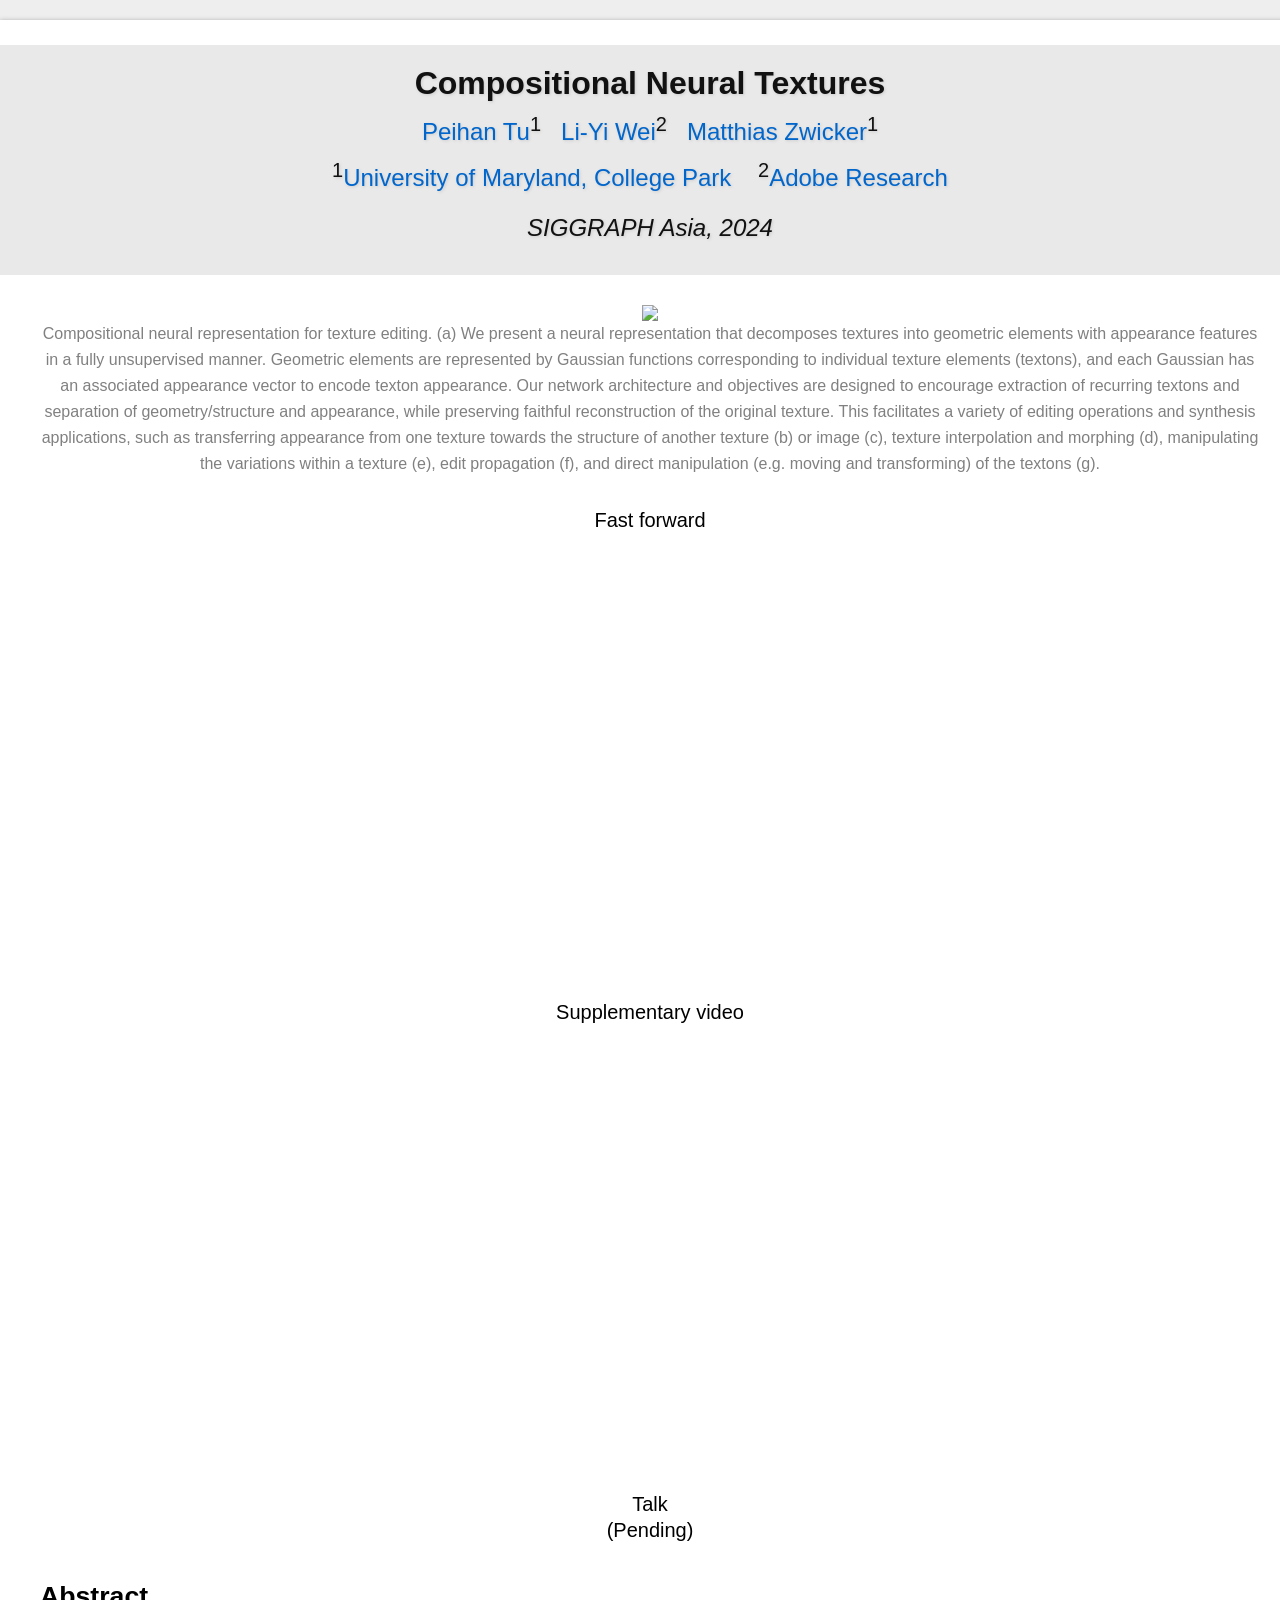
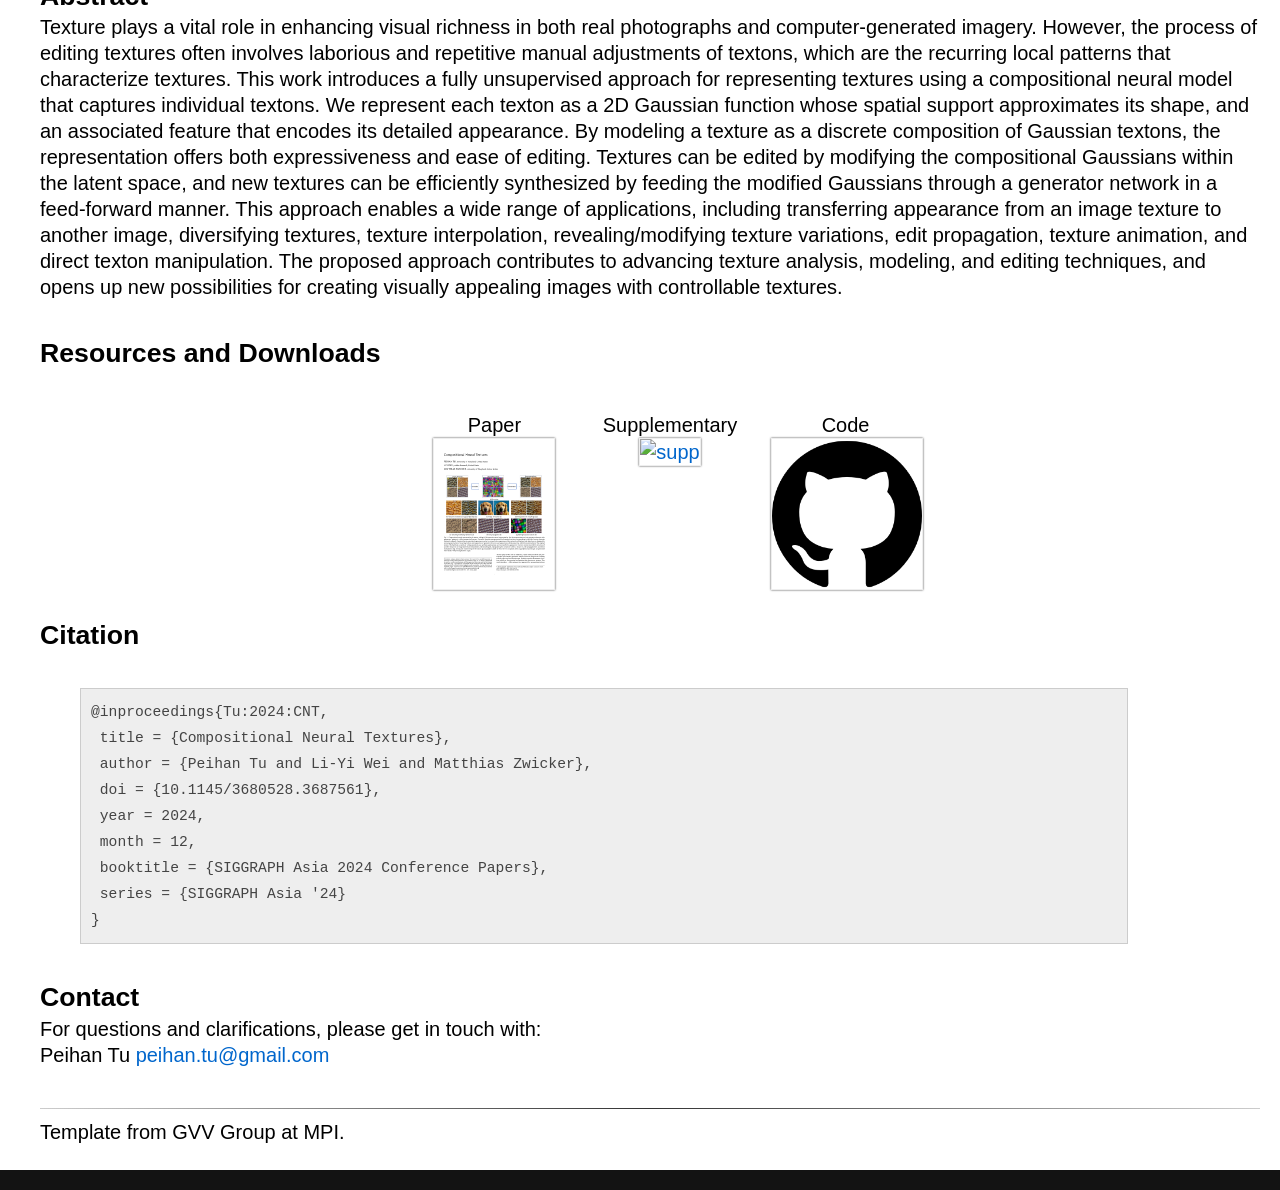
==== commit b2aabcd5: "add code link" ====
--- a/index.html
+++ b/index.html
@@ -220,7 +220,7 @@
 
 	    <li class="grid"> 
 	       <div class="griditem"> <br>
-	     	Code<br> (Pending) <!--<a href="https://github.com/YueJiang-nj/CVPR2020-SDFDiff" target="_blank">Pending</a> -->
+	     	Code<br> <a href="https://github.com/phtu-cs/compositional-neural-textures" target="_blank"><img src="./index_files/github.png" style="width: 100%; height: 100%" alt = "supp"></a>
                 <!--<br />(See Contact section) -->
 	       </div>
 	     </li>
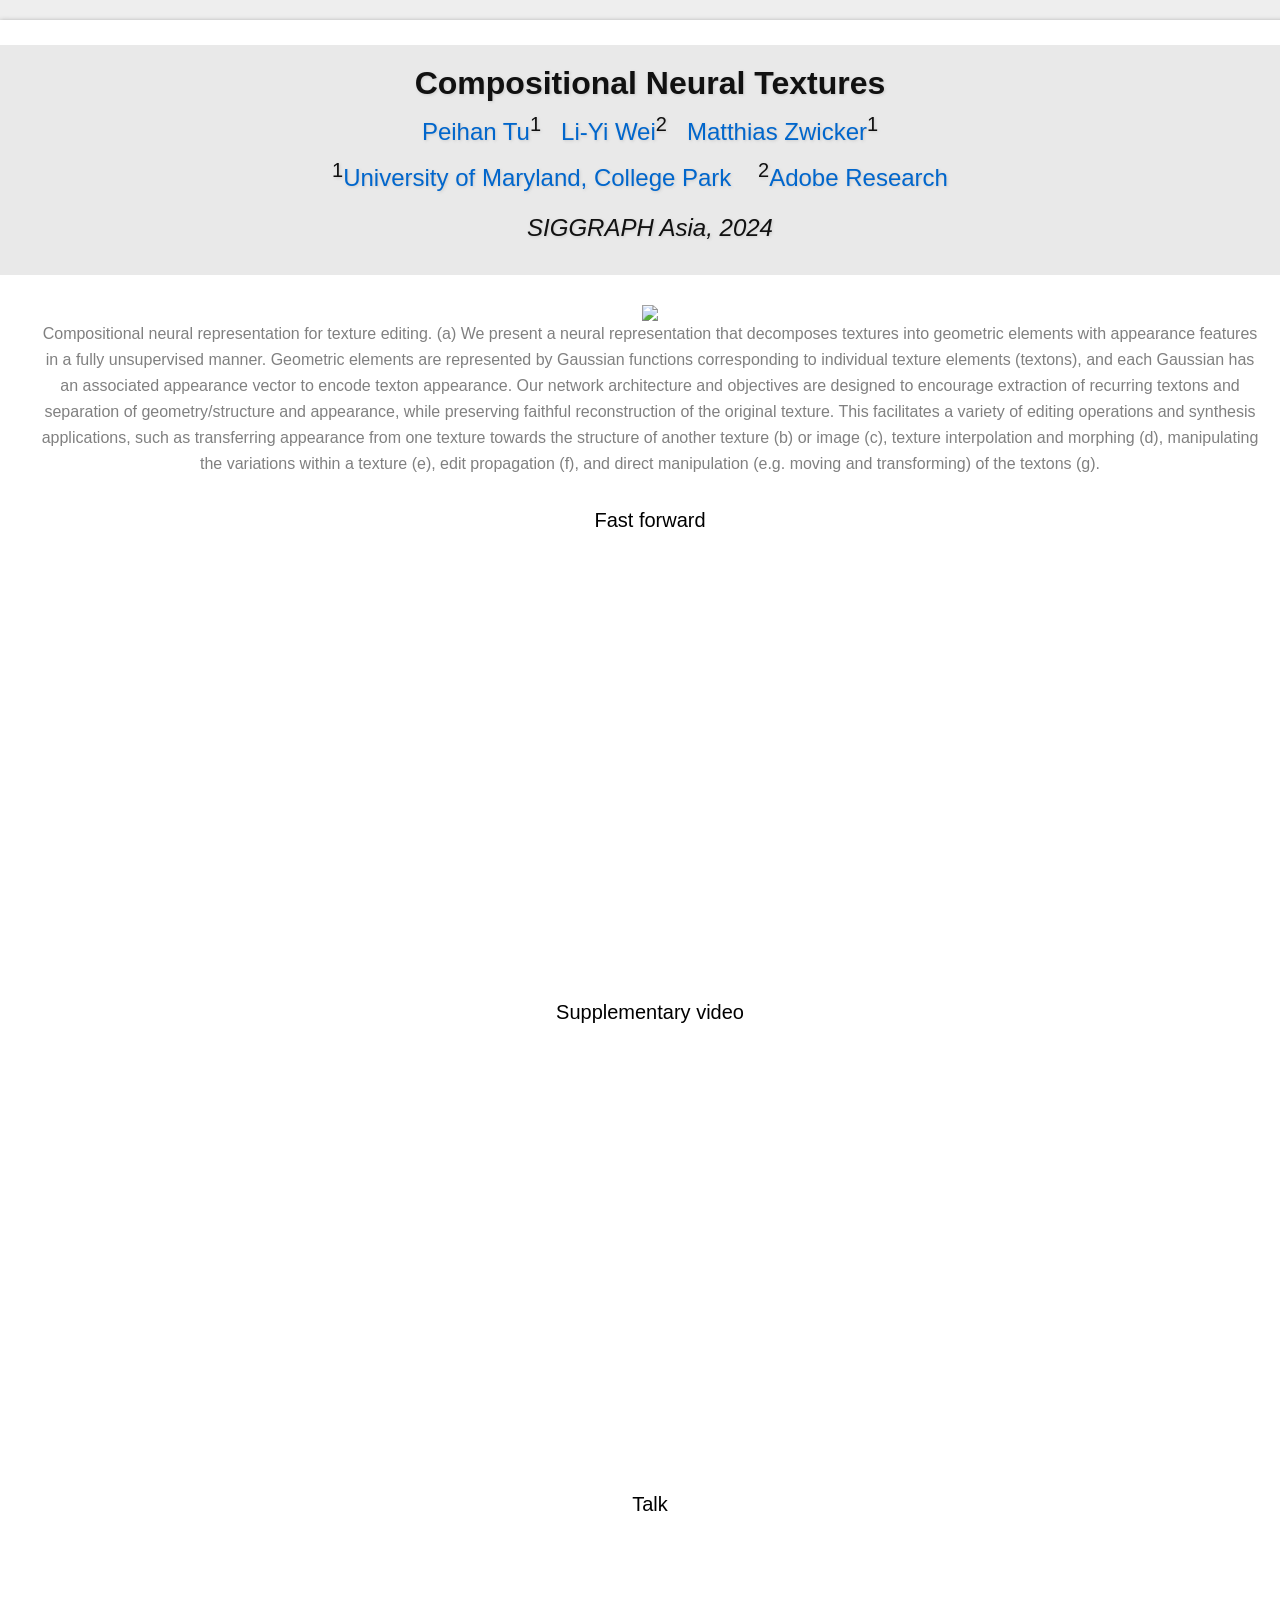
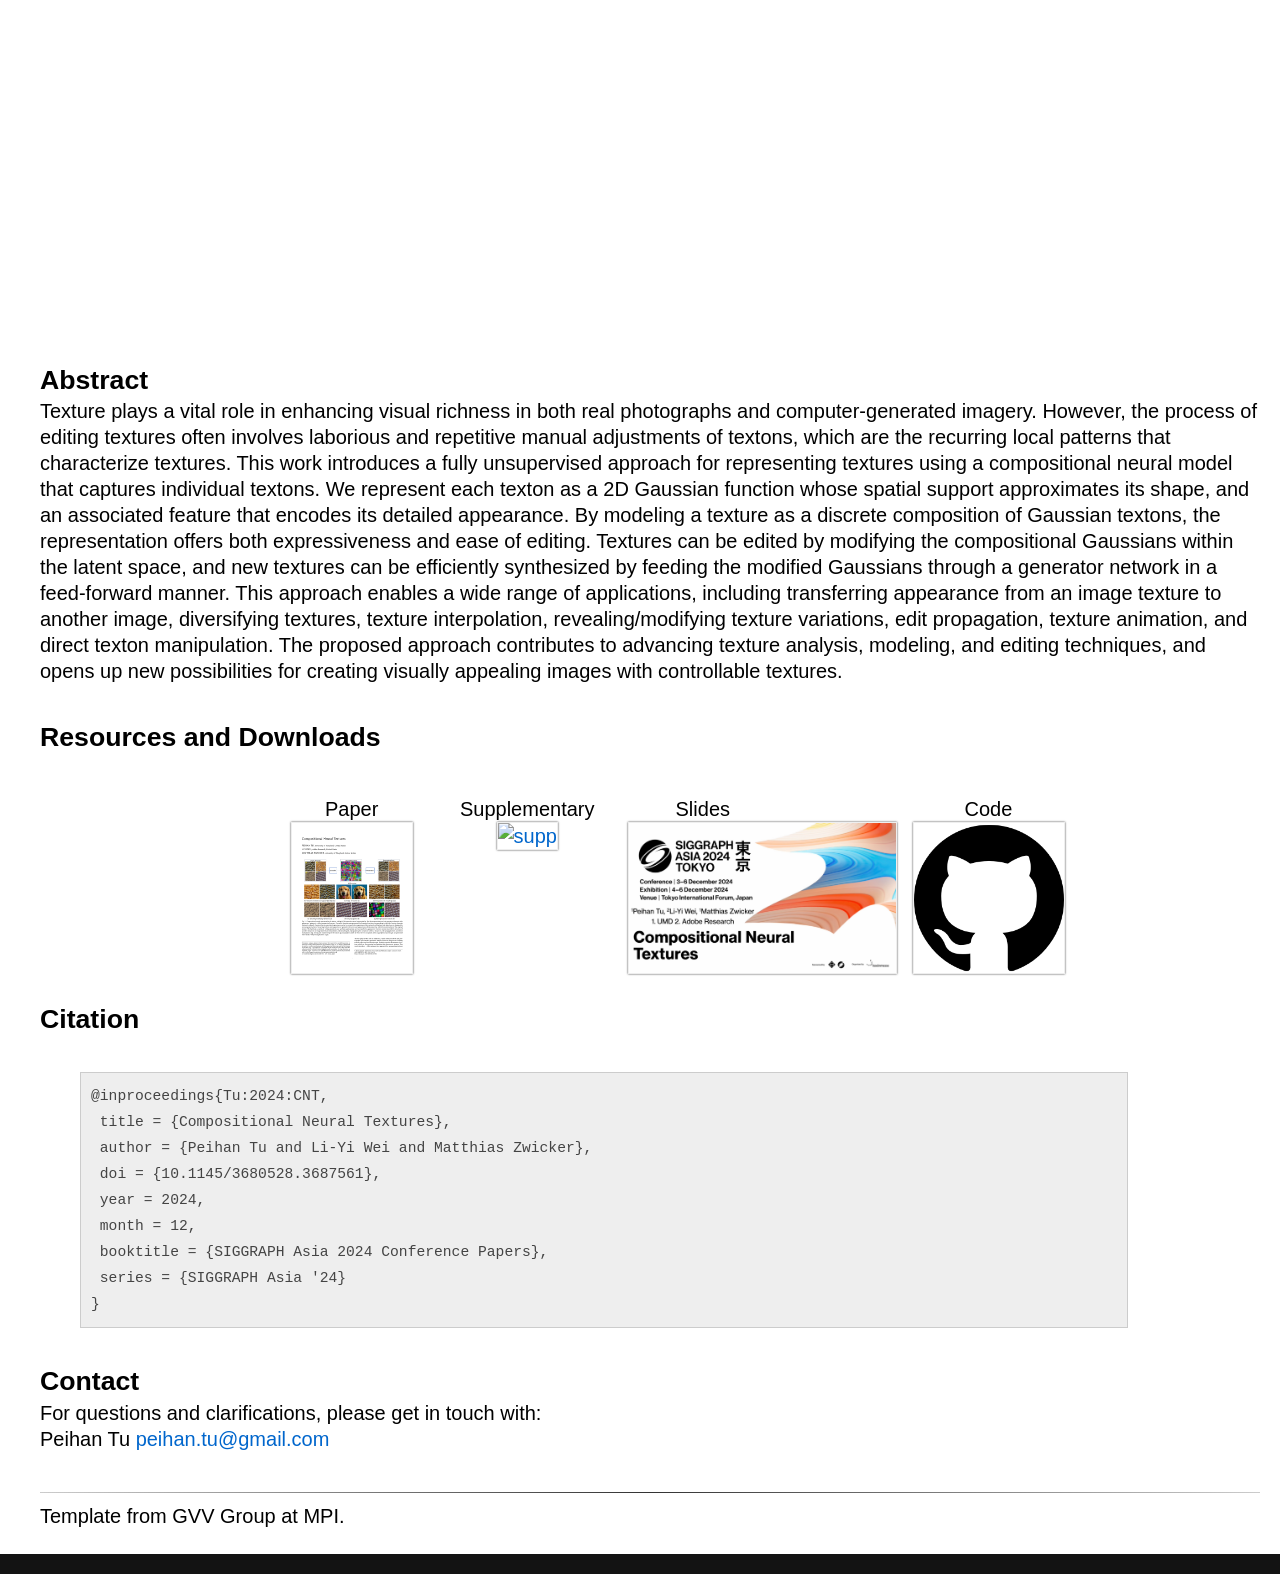
==== commit fb911bc2: "add talk link and pdf slides" ====
--- a/index.html
+++ b/index.html
@@ -154,7 +154,7 @@
       </div>
 
       	           <div class="section teaser">
-      	           	 Talk <br> (Pending)
+      	           	 Talk <br> <iframe width="728" height="410" src="https://www.youtube.com/embed/0bYE2C8e9Ng?si=yd7skTuM8qSKxs0O" title="YouTube video player" frameborder="0" allow="accelerometer; autoplay; clipboard-write; encrypted-media; gyroscope; picture-in-picture; web-share" referrerpolicy="strict-origin-when-cross-origin" allowfullscreen></iframe>
       </div>
       <div class="section abstract">
 	<h2>Abstract</h2>
@@ -218,7 +218,16 @@
 		</div>
 	      </li>
 
-	    <li class="grid"> 
+            <li class="grid slides-grid">
+	      <div class="griditem">
+	      	<br>
+		  Slides<br>
+		<a href="https://drive.google.com/file/d/1poveq8m-hnQLu7PWcG7vUN0G45AbAeV0/view?usp=sharing" target="_blank">
+				<img src="./index_files/talk-slide_thumbnail.png" style="width: 178%; height: 100%" alt = "supp">
+		</a>
+		</div>
+	      </li>
+	    <li class="grid" style="margin-left: 120px;"> 
 	       <div class="griditem"> <br>
 	     	Code<br> <a href="https://github.com/phtu-cs/compositional-neural-textures" target="_blank"><img src="./index_files/github.png" style="width: 100%; height: 100%" alt = "supp"></a>
                 <!--<br />(See Contact section) -->
@@ -231,7 +240,6 @@
 	     	CC BY Sequences<br /> <a href="https://docs.google.com/spreadsheets/d/12dmh9_Tx7bj1UXgM5v1KIXdID7bhqFKI73XTWEcqzmY/edit?usp=sharing" target="_blank">Links</a>
 	       </div>
 	     </li> -->
-             
 	    </ul>
 	    </center>
 	    </div>
@@ -278,4 +286,4 @@
 
 
 
-</body><div id="cyeBlackMaskLayer" style="background-color: rgb(19, 19, 19); position: fixed; width: 1980px; height: 1080px; z-index: -2147483648;"></div><div id="cye-workaround-body" style="position: absolute; left: 0px; top: 0px; z-index: -2147483646; background: none 0% 0% / auto repeat scroll padding-box border-box rgb(238, 238, 238); height: 2350px; width: 1440px;"></div><div id="cye-workaround-body-image" style="position: absolute; left: 0px; top: 0px; z-index: -2147483645; background: none 0% 0% / auto repeat scroll padding-box border-box rgba(0, 0, 0, 0); height: 2350px; width: 1440px;"></div><div id="__genieContainer" style="all: initial;"></div></html>+</body><div id="cyeBlackMaskLayer" style="background-color: rgb(19, 19, 19); position: fixed; width: 1980px; height: 1080px; z-index: -2147483648;"></div><div id="cye-workaround-body" style="position: absolute; left: 0px; top: 0px; z-index: -2147483646; background: none 0% 0% / auto repeat scroll padding-box border-box rgb(238, 238, 238); height: 2350px; width: 1440px;"></div><div id="cye-workaround-body-image" style="position: absolute; left: 0px; top: 0px; z-index: -2147483645; background: none 0% 0% / auto repeat scroll padding-box border-box rgba(0, 0, 0, 0); height: 2350px; width: 1440px;"></div><div id="__genieContainer" style="all: initial;"></div></html>
--- a/index_files/project.css
+++ b/index_files/project.css
@@ -138,6 +138,10 @@
     line-height: 130%;
     _height: 100px; /*font-size: 15pt;*/
 }
+.slides-grid
+{
+    margin-right: 420px;
+}
 /* Formatting for each item in a 2D grid. This is used typically in the downloads section. */
 .griditem
 {
@@ -154,4 +158,3 @@
     border: 1px solid #eee;
     box-shadow: 0px 0px 2px #444444; 
 }
-
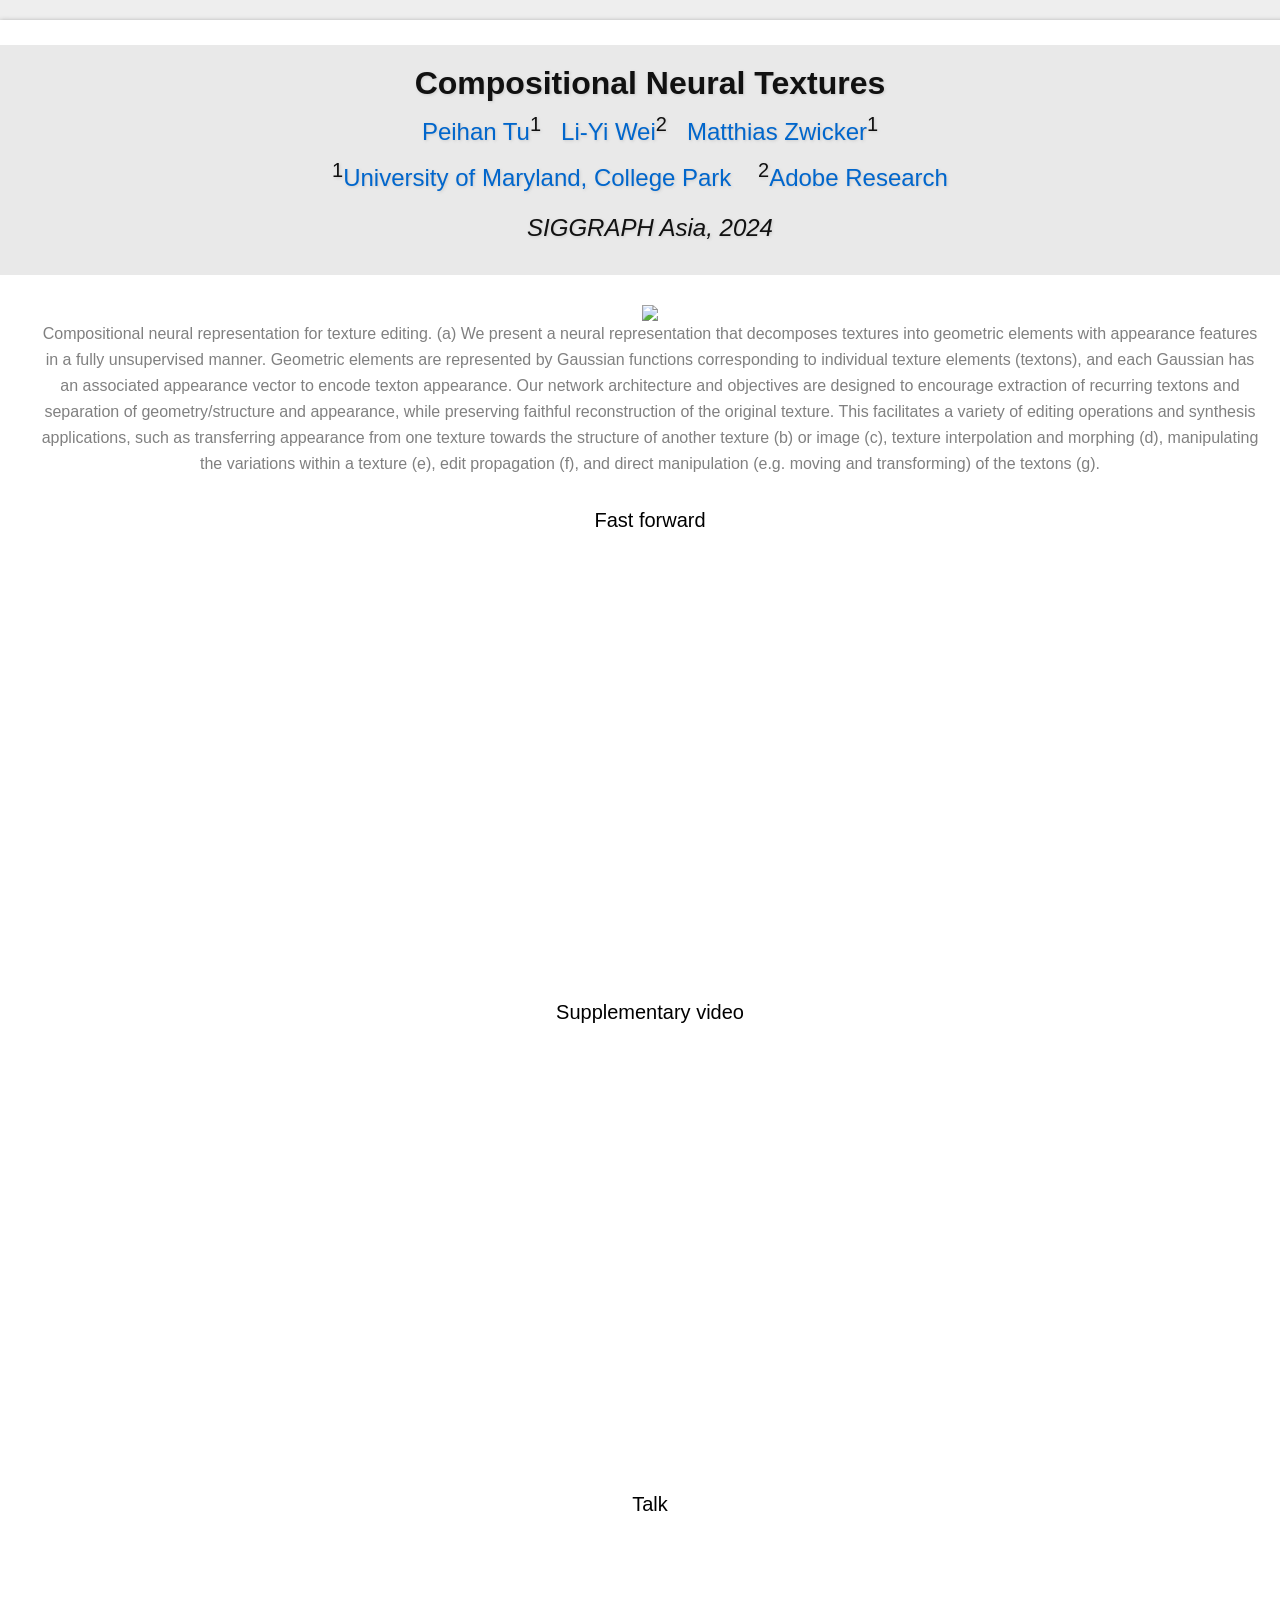
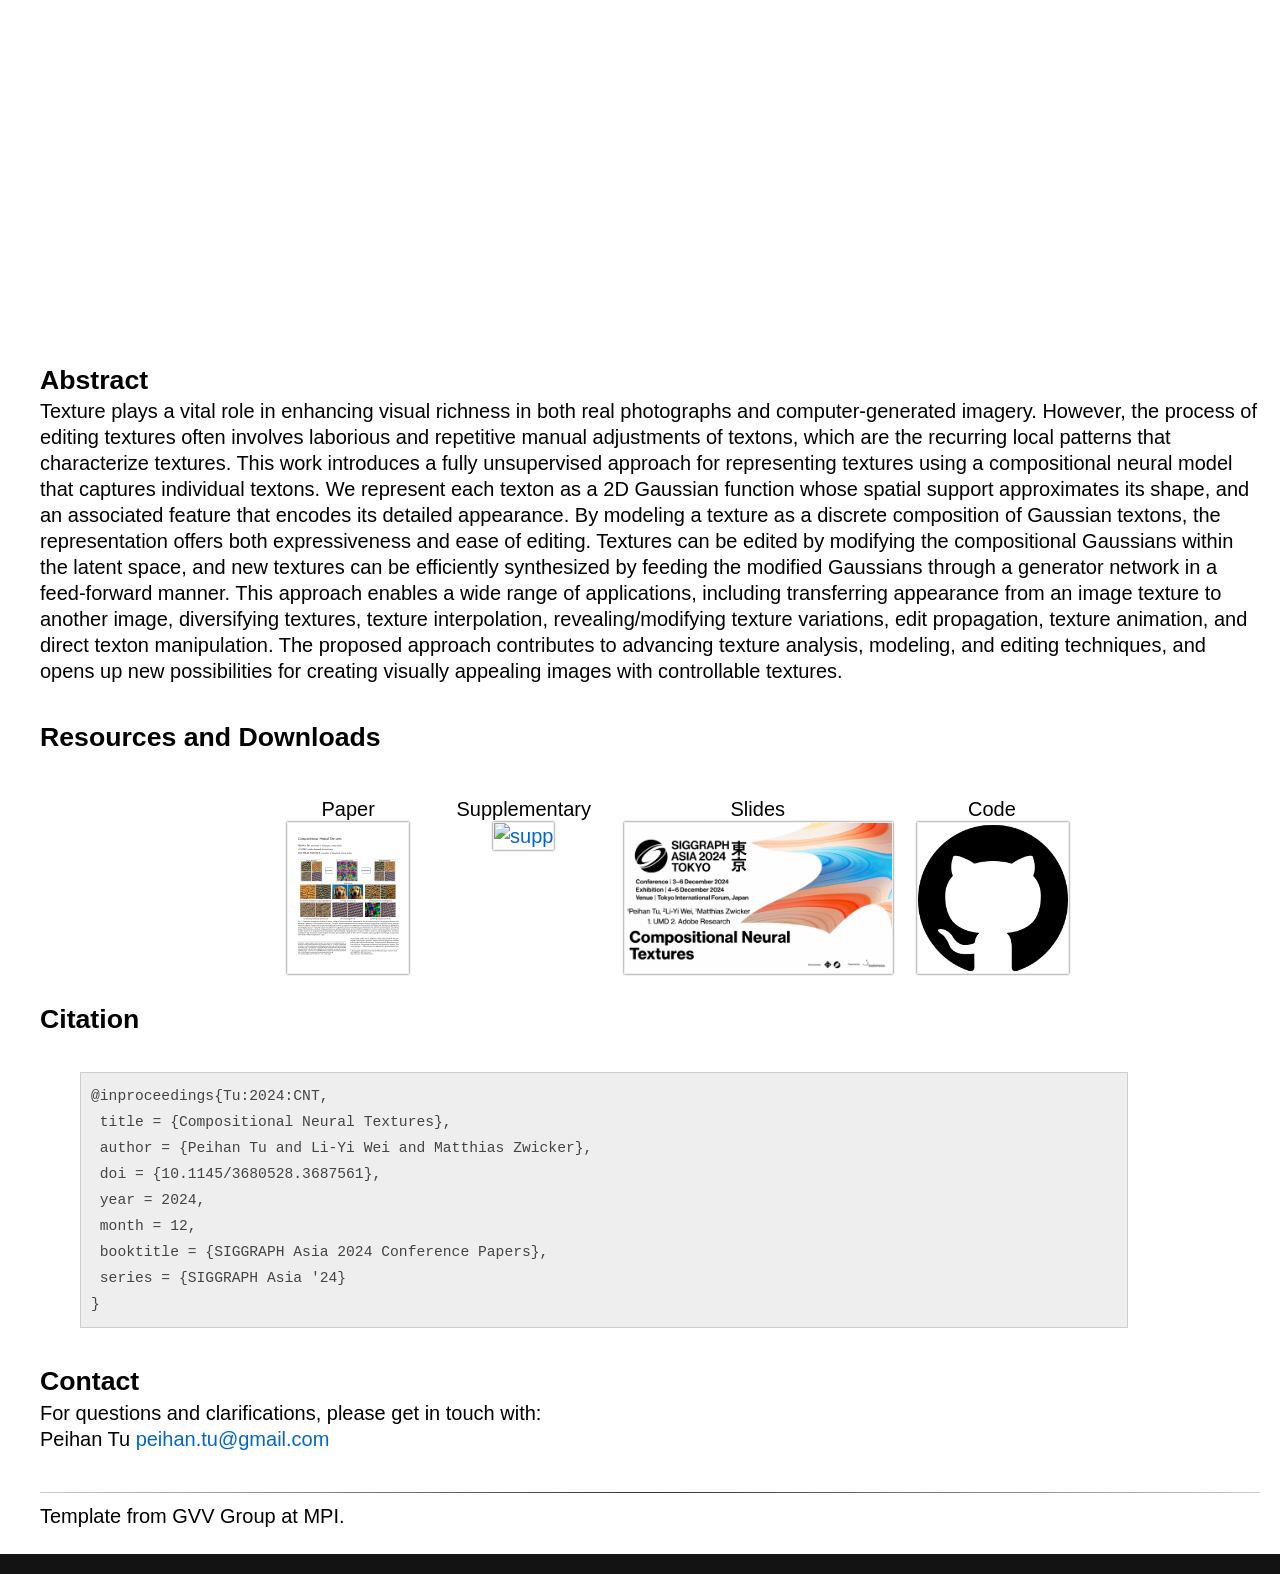
==== commit 87201301: "fix slides textbox layout" ====
--- a/index.html
+++ b/index.html
@@ -223,11 +223,11 @@
 	      	<br>
 		  Slides<br>
 		<a href="https://drive.google.com/file/d/1poveq8m-hnQLu7PWcG7vUN0G45AbAeV0/view?usp=sharing" target="_blank">
-				<img src="./index_files/talk-slide_thumbnail.png" style="width: 178%; height: 100%" alt = "supp">
+				<img src="./index_files/talk-slide_thumbnail.png" alt = "supp">
 		</a>
 		</div>
 	      </li>
-	    <li class="grid" style="margin-left: 120px;"> 
+	    <li class="grid"> 
 	       <div class="griditem"> <br>
 	     	Code<br> <a href="https://github.com/phtu-cs/compositional-neural-textures" target="_blank"><img src="./index_files/github.png" style="width: 100%; height: 100%" alt = "supp"></a>
                 <!--<br />(See Contact section) -->
--- a/index_files/project.css
+++ b/index_files/project.css
@@ -138,9 +138,19 @@
     line-height: 130%;
     _height: 100px; /*font-size: 15pt;*/
 }
-.slides-grid
+li.grid.slides-grid
 {
-    margin-right: 420px;
+    width: 267px;
+}
+.slides-grid .griditem
+{
+    display: block;
+    width: 267px;
+}
+.slides-grid .griditem img
+{
+    width: 267px;
+    height: auto;
 }
 /* Formatting for each item in a 2D grid. This is used typically in the downloads section. */
 .griditem
